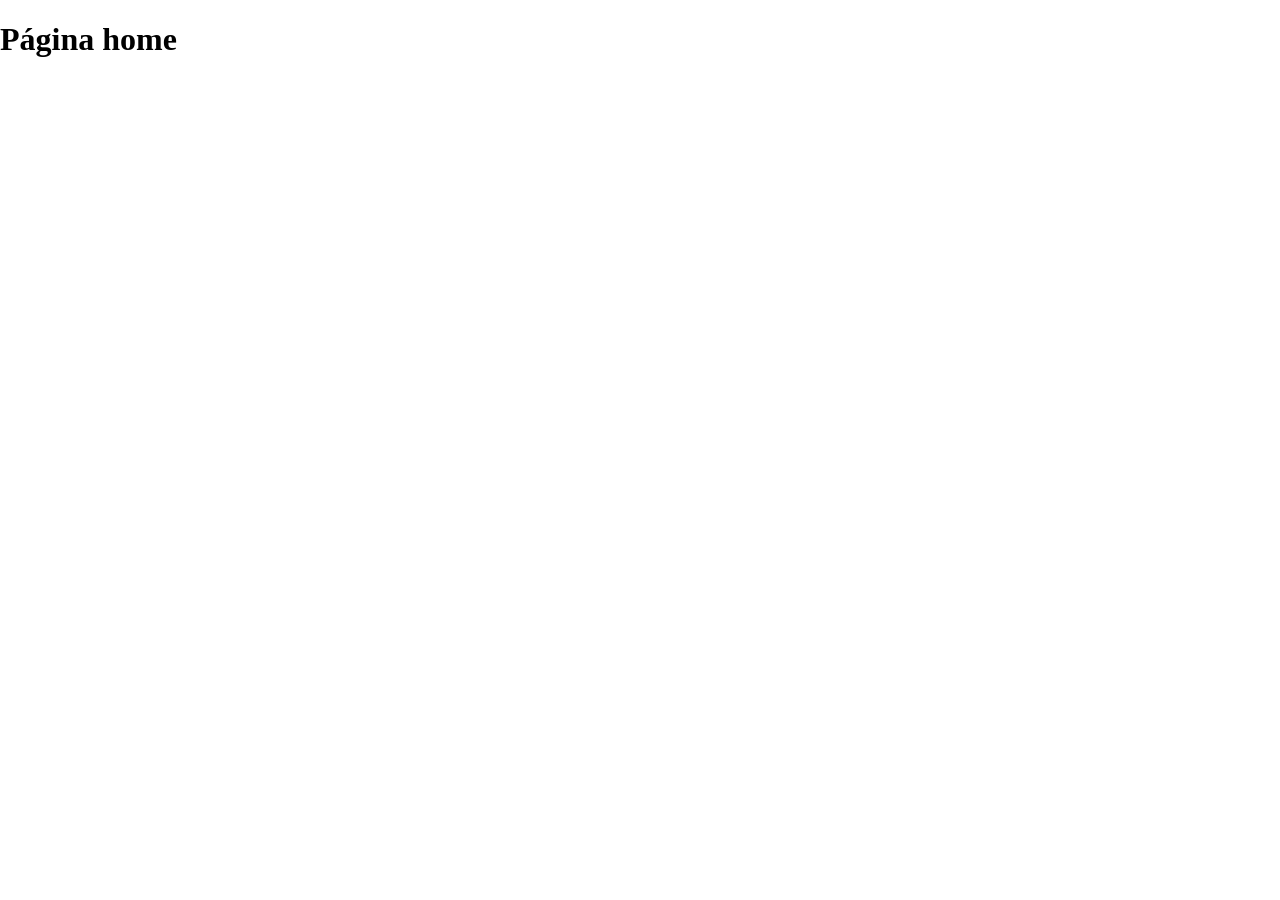
==== index.html @ 8ddde6b7 "chore: adiciona a estrutura basica de arquivos" ====
<!DOCTYPE html>
<html lang="pt-br">
<head>
    <meta charset="UTF-8">
    <meta name="viewport" content="width=device-width, initial-scale=1.0">
    <link rel="stylesheet" href="./css/style.css">
    <title>Home</title>
</head>
<body>
    <h1>Página home</h1>

    <script src="./js/script.js"></script>
</body>
</html>
---- css/style.css ----
html, body, header, main, footer {
    margin: 0;
    padding: 0;
}
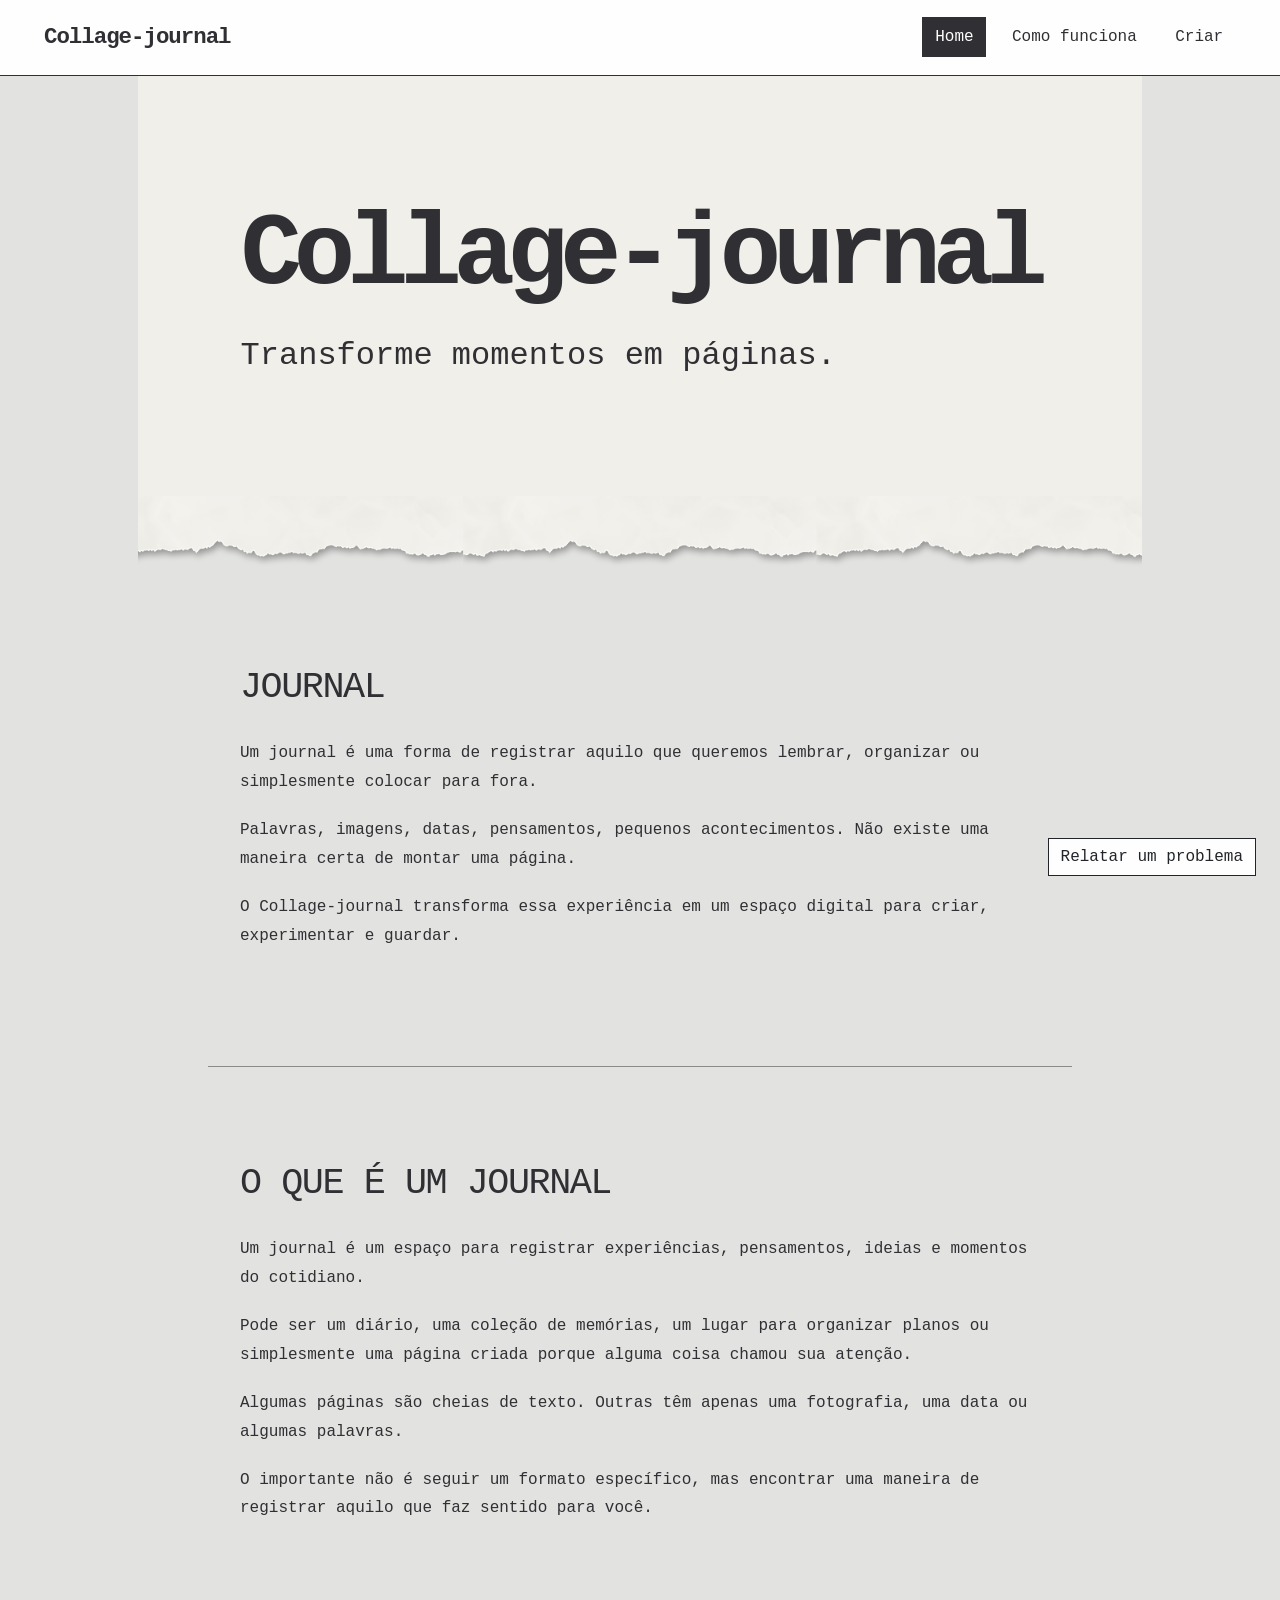
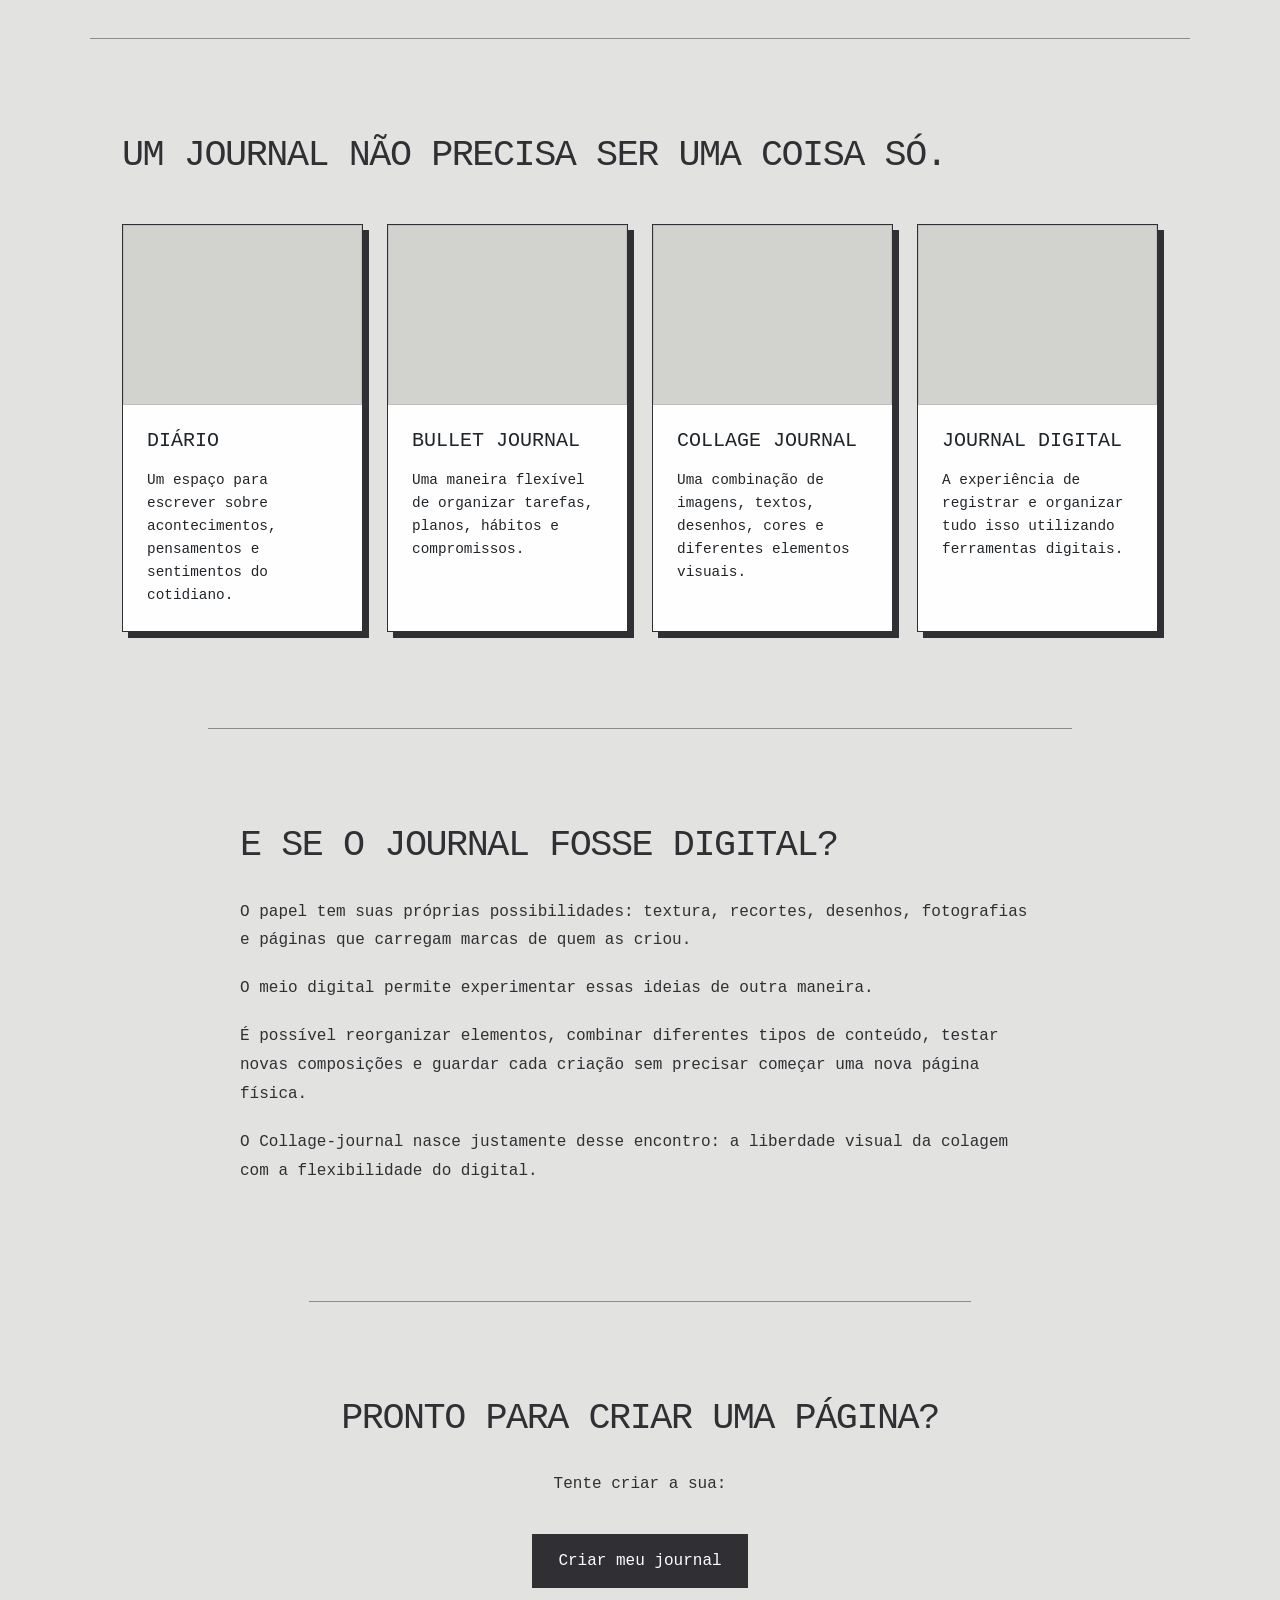
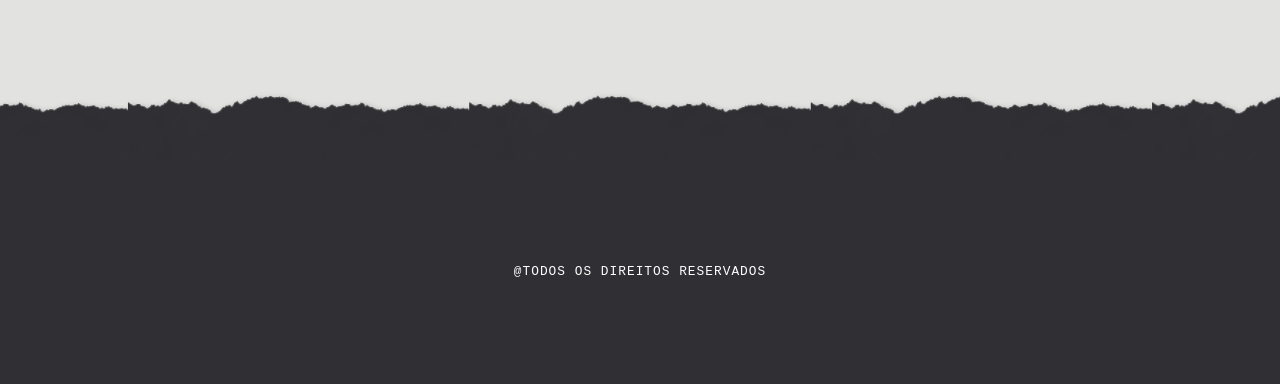
==== commit 31ba5359: "style: organiza layout das paginas e estilizacao responsiva" ====
--- a/index.html
+++ b/index.html
@@ -3,12 +3,163 @@
 <head>
     <meta charset="UTF-8">
     <meta name="viewport" content="width=device-width, initial-scale=1.0">
-    <link rel="stylesheet" href="./css/style.css">
-    <title>Home</title>
+    
+    <link href="https://cdn.jsdelivr.net/npm/bootstrap@5.3.3/dist/css/bootstrap.min.css" rel="stylesheet">
+    <link rel="stylesheet" href="css/style.css">
+    
+    <title>Collage-Journal | Home</title>
 </head>
 <body>
-    <h1>Página home</h1>
-
+    <header>
+        <nav class="navbar navbar-expand-lg">
+            <div class="container-fluid">
+                <a class="navbar-brand" href="index.html">Collage-journal</a>
+                <button
+                    class="navbar-toggler"
+                    type="button"
+                    data-bs-toggle="collapse"
+                    data-bs-target="#navbarContent"
+                    aria-controls="navbarContent"
+                    aria-expanded="false"
+                    aria-label="Abrir menu"
+                >
+                    <span class="navbar-toggler-icon"></span>
+                </button>
+                <div class="collapse navbar-collapse" id="navbarContent">
+                    <ul class="navbar-nav ms-auto">
+                        <li class="nav-item">
+                            <a class="nav-link active" href="index.html">Home</a>
+                        </li>
+                        <li class="nav-item">
+                            <a class="nav-link" href="make.html">Como funciona</a>
+                        </li>
+                        <li class="nav-item">
+                            <a class="nav-link" href="create.html">Criar</a>
+                        </li>
+                    </ul>
+                </div>
+            </div>
+        </nav>
+    </header>
+    <main>
+        <section class="banner">
+            <div class="conteudo_banner">
+                <h1>Collage-journal</h1>
+                <h2>Transforme momentos em páginas.</h2>
+            </div>
+            <div class="fim_banner"></div>
+        </section>
+        <section>
+            <h4>Journal</h4>
+            <p>Um journal é uma forma de registrar aquilo que queremos lembrar, organizar ou simplesmente colocar para fora.</p>
+            <p>Palavras, imagens, datas, pensamentos, pequenos acontecimentos. Não existe uma maneira certa de montar uma página.</p>
+            <p>O Collage-journal transforma essa experiência em um espaço digital para criar, experimentar e guardar.</p>
+        </section>
+        <section>
+            <h4>O que é um journal</h4>
+            <p>Um journal é um espaço para registrar experiências, pensamentos, ideias e momentos do cotidiano.</p>
+            <p>Pode ser um diário, uma coleção de memórias, um lugar para organizar planos ou simplesmente uma página criada porque alguma coisa chamou sua atenção.</p>
+            <p>Algumas páginas são cheias de texto. Outras têm apenas uma fotografia, uma data ou algumas palavras.</p>
+            <p>O importante não é seguir um formato específico, mas encontrar uma maneira de registrar aquilo que faz sentido para você.</p>
+        </section>
+        <section>
+            <h4>Um journal não precisa ser uma coisa só.</h4>
+            <section class="carrocel">
+                <article class="card">
+                    <img>
+                    <div>
+                        <h3>Diário</h3>
+                        <p>Um espaço para escrever sobre acontecimentos, pensamentos e sentimentos do cotidiano.</p>
+                    </div>
+                </article>
+                <article class="card">
+                    <img>
+                    <div>
+                        <h3>Bullet Journal</h3>
+                        <p>Uma maneira flexível de organizar tarefas, planos, hábitos e compromissos.</p>
+                    </div>
+                </article>
+                <article class="card">
+                    <img>
+                    <div>
+                        <h3>Collage Journal</h3>
+                        <p>Uma combinação de imagens, textos, desenhos, cores e diferentes elementos visuais.</p>
+                    </div>
+                </article>
+                <article class="card">
+                    <img>
+                    <div>
+                        <h3>Journal Digital</h3>
+                        <p>A experiência de registrar e organizar tudo isso utilizando ferramentas digitais.</p>
+                    </div>
+                </article>
+            </section>
+        </section>
+        <section>
+            <h4>E se o journal fosse digital?</h4>
+            <p>O papel tem suas próprias possibilidades: textura, recortes, desenhos, fotografias e páginas que carregam marcas de quem as criou.</p>
+            <p>O meio digital permite experimentar essas ideias de outra maneira.</p>
+            <p>É possível reorganizar elementos, combinar diferentes tipos de conteúdo, testar novas composições e guardar cada criação sem precisar começar uma nova página física.</p>
+            <p>O Collage-journal nasce justamente desse encontro: a liberdade visual da colagem com a flexibilidade do digital.</p>
+        </section>
+        <section>
+            <h4>Pronto para criar uma página?</h4>
+            <p>Tente criar a sua:</p>
+            <button><a href="create.html">Criar meu journal</a></button>
+        </section>
+    </main>
+    <script src="https://cdn.jsdelivr.net/npm/bootstrap@5.3.3/dist/js/bootstrap.bundle.min.js"></script>
+    <button
+        type="button"
+        class="btn btn-outline-dark bug-button"
+        data-bs-toggle="modal"
+        data-bs-target="#bugModal"
+    >
+           Relatar um problema
+    </button>
+    <div
+        class="modal fade"
+        id="bugModal"
+        tabindex="-1"
+        aria-labelledby="bugModalLabel"
+        aria-hidden="true"
+    >
+        <div class="modal-dialog">
+            <diV class="modal-content">
+                <div class="modal-header">
+                    <h2 class="modal-title"id="bugModalLabel">Encontrou um problema?</h2>
+                    <button
+                        type="button"
+                        class="btn-close"
+                        data-bs-dismiss="modal"
+                        aria-label="Fechar"
+                    ></button>
+                </div>
+                <div class="modal-body">
+                    <p>Conte para nós o que aconteceu.</p>
+                    <form id="bugForm">
+                        <div class="mb-3">
+                            <label for="bugDescription" class="form-label">Descrição do problema</label>
+                            <textarea
+                                class="form-control"
+                                id="bugDescription"
+                                rows="5"
+                                placeholder="Descreva o problema..."
+                                required
+                            ></textarea>
+                        </div>
+                        <button type="submit" class="btn btn-dark">Enviar</button>
+                    </form>
+                </div>
+            </div>
+        </div>
+    </div>
+    <footer>
+        <div class="topo_footer"></div>
+        <div class="conteudo_footer">
+            <p>@todos os direitos reservados</p>
+        </div>
+    </footer>
     <script src="./js/script.js"></script>
 </body>
 </html>
--- a/css/style.css
+++ b/css/style.css
@@ -1,4 +1,1005 @@
-html, body, header, main, footer {
+html, body {
     margin: 0;
     padding: 0;
+    min-height: 100%;
+}
+
+body {
+    background-color: #e2e2e0;
+    color: #303034;
+
+    font-family: 'Courier New', Courier, monospace;
+
+    display: flex;
+    flex-direction: column;
+}
+
+img {
+    max-width: 100%;
+    display: block;
+}
+
+a {
+    color: inherit;
+}
+
+header {
+    position: relative;
+    z-index: 10;
+
+    background-color: #fefefe;
+    border-bottom: 1px solid #303034;
+}
+
+.navbar {
+    min-height: 75px;
+    padding: 0.8rem 2rem;
+}
+
+.navbar-brand {
+    color: #303034;
+
+    font-size: 1.4rem;
+    font-weight: bold;
+    letter-spacing: -1px;
+}
+
+.navbar-brand:hover {
+    color: #55555a;
+}
+
+.navbar-nav {
+    gap: 0.8rem;
+}
+
+.nav-link {
+    color: #303034;
+
+    padding: 0.5rem 0.8rem !important;
+
+    transition:
+        background-color 0.2s ease,
+        color 0.2s ease;
+}
+
+.nav-link:hover,
+.nav-link.active {
+    background-color: #303034;
+    color: #fefefe !important;
+}
+
+
+main {
+    width: 100%;
+    min-height: 100vh;
+
+    flex: 1;
+
+    display: flex;
+    flex-direction: column;
+    align-items: center;
+}
+
+.banner {
+    margin: 0;
+    padding: 0;
+
+    display: flex;
+    flex-direction: column;
+}
+
+.conteudo_banner {
+    width: 100%;
+    min-height: 420px;
+
+    padding: 7rem 8vw 6rem;
+
+    background-color: #f0efea;
+
+    display: flex;
+    flex-direction: column;
+    justify-content: center;
+    align-items: flex-start;
+}
+
+.conteudo_banner h1 {
+    margin: 0;
+
+    font-size: clamp(3rem, 8vw, 7rem);
+    line-height: 0.9;
+    font-weight: 700;
+    letter-spacing: -0.08em;
+}
+
+.conteudo_banner h2 {
+    max-width: 700px;
+
+    margin: 2rem 0 0;
+
+    font-size: clamp(1.1rem, 2.5vw, 2rem);
+    font-weight: normal;
+    line-height: 1.4;
+}
+
+.fim_banner {
+    width: 100%;
+    height: 75px;
+
+    background-image: url('../img/torn-paper-edge-white-01.png');
+    background-repeat: repeat-x;
+    background-size: auto 100%;
+    background-position: bottom;
+
+    background-color: #e2e2e0;
+}
+
+
+main > section:not(.banner) {
+    max-width: 1100px;
+
+    margin: 0 auto;
+    padding: 6rem 2rem;
+}
+
+main > section:not(.banner) + section:not(.banner) {
+    border-top: 1px solid #8b8b87;
+}
+
+main h4 {
+    margin: 0 0 2rem;
+
+    font-size: clamp(1.5rem, 3vw, 2.3rem);
+    line-height: 1.1;
+
+    text-transform: uppercase;
+    letter-spacing: -0.04em;
+}
+
+main p {
+    max-width: 800px;
+
+    margin: 0 0 1.2rem;
+
+    font-size: 1rem;
+    line-height: 1.8;
+}
+
+
+.carrocel {
+    width: 100%;
+
+    margin: 3rem 0 0;
+
+    display: grid;
+    grid-template-columns: repeat(4, 1fr);
+    gap: 1.5rem;
+}
+
+.card {
+    min-height: 350px;
+
+    background-color: #fefefe;
+    border: 1px solid #303034;
+    border-radius: 0;
+
+    overflow: hidden;
+
+    box-shadow: 6px 6px 0 #303034;
+
+    transition:
+        transform 0.2s ease,
+        box-shadow 0.2s ease;
+}
+
+.card:hover {
+    transform: translate(-3px, -3px);
+    box-shadow: 9px 9px 0 #303034;
+}
+
+.card img {
+    width: 100%;
+    height: 180px;
+
+    background-color: #d2d2ce;
+
+    object-fit: cover;
+}
+
+.card > div {
+    padding: 1.5rem;
+}
+
+.card h3 {
+    margin: 0 0 1rem;
+
+    font-size: 1.25rem;
+    text-transform: uppercase;
+}
+
+.card p {
+    margin: 0;
+
+    font-size: 0.9rem;
+    line-height: 1.6;
+}
+
+main > section:last-child {
+    text-align: center;
+}
+
+main > section:last-child p {
+    margin-left: auto;
+    margin-right: auto;
+}
+
+main > section:last-child button {
+    margin-top: 1rem;
+    padding: 0;
+
+    background-color: #303034;
+    border: 2px solid #303034;
+
+    transition:
+        transform 0.2s ease,
+        background-color 0.2s ease;
+}
+
+main > section:last-child button:hover {
+    transform: translateY(-3px);
+    background-color: #fefefe;
+}
+
+main > section:last-child button a {
+    display: block;
+
+    padding: 0.8rem 1.5rem;
+
+    color: #fefefe;
+    text-decoration: none;
+}
+
+main > section:last-child button:hover a {
+    color: #303034;
+}
+
+.bug-button {
+    position: fixed;
+    right: 1.5rem;
+    bottom: 1.5rem;
+
+    z-index: 1000;
+
+    border-radius: 0;
+    background-color: #fefefe;
+}
+
+.modal-content {
+    background-color: #f0efea;
+
+    border: 2px solid #303034;
+    border-radius: 0;
+}
+
+.modal-header {
+    border-bottom: 1px dashed #303034;
+}
+
+.modal-title {
+    font-size: 1.3rem;
+}
+
+.modal-body {
+    padding: 1.5rem;
+}
+
+.form-control {
+    background-color: #fefefe;
+
+    border: 1px solid #303034;
+    border-radius: 0;
+}
+
+.form-control:focus {
+    border-color: #303034;
+
+    box-shadow: 3px 3px 0 #303034;
+}
+
+.modal .btn-dark {
+    border-radius: 0;
+}
+
+footer {
+    width: 100%;
+    min-height: 300px;
+
+    display: flex;
+    flex-direction: column;
+    align-items: center;
+
+    color: #fefefe;
+}
+
+.topo_footer {
+    width: 100%;
+    height: 75px;
+
+    background-image: url('../img/torn-paper-edge-black-05-01.png');
+    background-repeat: repeat-x;
+    background-size: auto 100%;
+    background-position: top;
+
+    background-color: #e2e2e0;
+}
+
+.conteudo_footer {
+    width: 100%;
+    min-height: 225px;
+
+    padding: 3rem 2rem;
+    box-sizing: border-box;
+
+    background-color: #303034;
+
+    display: flex;
+    justify-content: center;
+    align-items: center;
+
+    text-align: center;
+}
+
+.conteudo_footer p {
+    margin: 0;
+
+    font-size: 0.8rem;
+    text-transform: uppercase;
+    letter-spacing: 0.08em;
+}
+
+.make-page > section:first-child {
+    padding-top: 7rem;
+    padding-bottom: 5rem;
+}
+
+.make-page > section:first-child h4 {
+    max-width: 800px;
+
+    margin-bottom: 2.5rem;
+
+    font-size: clamp(2rem, 5vw, 4rem);
+    line-height: 1;
+}
+
+.make-page > section:first-child p {
+    max-width: 700px;
+}
+
+.make-page > section:nth-child(2) {
+    display: grid;
+    grid-template-columns: repeat(2, 1fr);
+    gap: 0;
+
+    padding-top: 2rem;
+}
+
+.make-page > section:nth-child(2) article {
+    min-height: 360px;
+
+    padding: 3rem;
+
+    border-top: 1px solid #303034;
+    border-right: 1px solid #303034;
+
+    display: flex;
+    flex-direction: column;
+    justify-content: flex-start;
+
+    position: relative;
+}
+
+.make-page > section:nth-child(2) article:nth-child(even) {
+    border-right: none;
+}
+
+.make-page > section:nth-child(2) h5 {
+    margin: 0 0 2rem;
+
+    font-size: 1.5rem;
+    font-weight: bold;
+    letter-spacing: -0.03em;
+}
+
+.make-page > section:nth-child(2) article p {
+    max-width: 600px;
+
+    margin-bottom: 0.8rem;
+
+    font-size: 0.95rem;
+    line-height: 1.7;
+}
+
+.make-page > section:nth-child(2) article:last-child {
+    grid-column: 1 / -1;
+
+    min-height: auto;
+
+    padding: 5rem 3rem;
+
+    border-right: none;
+    border-bottom: 1px solid #303034;
+
+    background-color: #f0efea;
+
+    align-items: center;
+    text-align: center;
+}
+
+.make-page > section:nth-child(2) article:last-child h5 {
+    max-width: 700px;
+
+    font-size: clamp(1.8rem, 4vw, 3rem);
+}
+
+.make-page > section:nth-child(2) article:last-child p {
+    margin-bottom: 0.4rem;
+}
+
+.make-page > section:nth-child(2) article:last-child button {
+    margin-top: 2rem;
+    padding: 0;
+
+    border: 2px solid #303034;
+    border-radius: 0;
+
+    background-color: #303034;
+
+    transition:
+        transform 0.2s ease,
+        background-color 0.2s ease;
+}
+
+.make-page > section:nth-child(2) article:last-child button:hover {
+    background-color: #fefefe;
+    transform: translateY(-3px);
+}
+
+.make-page > section:nth-child(2) article:last-child button a {
+    display: block;
+
+    padding: 0.8rem 1.5rem;
+
+    color: #fefefe;
+    text-decoration: none;
+}
+
+.make-page > section:nth-child(2) article:last-child button:hover a {
+    color: #303034;
+}
+
+.create-page {
+    width: 100%;
+
+    padding: 0;
+
+    background-color: #e2e2e0;
+}
+
+.create-header {
+    width: 100%;
+    max-width: 1200px;
+
+    margin: 0 auto !important;
+    padding: 5rem 2rem 3rem !important;
+}
+
+.create-header h1 {
+    margin: 0 0 1rem;
+
+    font-size: clamp(2.5rem, 6vw, 5rem);
+    line-height: 0.95;
+    letter-spacing: -0.07em;
+}
+
+.create-header p {
+    max-width: 650px;
+
+    margin: 0;
+
+    font-size: 1rem;
+    line-height: 1.7;
+}
+
+.file-name-section {
+    width: 100%;
+
+    margin: 0 !important;
+    padding: 0 0 3rem !important;
+}
+
+.file-name-section .container {
+    max-width: 1200px;
+}
+
+.file-name-section .form-label {
+    margin-bottom: 0.5rem;
+
+    font-size: 0.85rem;
+    font-weight: bold;
+    text-transform: uppercase;
+    letter-spacing: 0.05em;
+}
+
+#fileName {
+    max-width: 600px;
+
+    padding: 0.8rem 1rem;
+
+    background-color: #fefefe;
+
+    border: 1px solid #303034;
+    border-radius: 0;
+
+    font-family: 'Courier New', Courier, monospace;
+}
+
+#fileName:focus {
+    border-color: #303034;
+
+    box-shadow: 4px 4px 0 #303034;
+}
+
+.create-page .editor {
+    width: 100%;
+
+    margin: 0 !important;
+    padding: 0 !important;
+}
+
+.editor > .row {
+    margin: 0;
+}
+
+.editor-sidebar {
+    min-height: 700px;
+
+    padding: 2rem !important;
+
+    background-color: #f0efea;
+
+    border-top: 1px solid #303034;
+    border-right: 1px solid #303034;
+    border-bottom: 1px solid #303034;
+}
+
+.editor-sidebar h2 {
+    margin: 0 0 2.5rem;
+
+    font-size: 1.5rem;
+    text-transform: uppercase;
+    letter-spacing: -0.04em;
+}
+
+.tool-section {
+    padding: 0 0 2rem;
+    margin-bottom: 2rem;
+
+    border-bottom: 1px dashed #777773;
+}
+
+.tool-section:last-child {
+    margin-bottom: 0;
+}
+
+.tool-section h3 {
+    margin: 0 0 1rem;
+
+    font-size: 0.9rem;
+    font-weight: bold;
+    text-transform: uppercase;
+    letter-spacing: 0.05em;
+}
+
+#addText {
+    width: 100%;
+
+    border-radius: 0;
+
+    text-align: left;
+
+    transition:
+        background-color 0.2s ease,
+        color 0.2s ease,
+        transform 0.2s ease;
+}
+
+#addText:hover {
+    background-color: #303034;
+    color: #fefefe;
+
+    transform: translateX(3px);
+}
+
+.image-options {
+    display: grid;
+    grid-template-columns: repeat(2, 1fr);
+    gap: 0.75rem;
+}
+
+.image-option {
+    width: 100%;
+    height: 100px;
+
+    padding: 0;
+
+    background-color: #d2d2ce;
+
+    border: 1px solid #303034;
+    border-radius: 0;
+
+    overflow: hidden;
+
+    cursor: pointer;
+
+    transition:
+        transform 0.2s ease,
+        box-shadow 0.2s ease;
+}
+
+.image-option:hover {
+    transform: translate(-2px, -2px);
+    box-shadow: 4px 4px 0 #303034;
+}
+
+.image-option:focus {
+    outline: 2px solid #303034;
+    outline-offset: 2px;
+}
+
+.image-option img {
+    width: 100%;
+    height: 100%;
+
+    object-fit: cover;
+}
+
+
+.editor-workspace {
+    min-height: 700px;
+
+    padding: 3rem !important;
+
+    background-color: #d6d6d2;
+
+    border-top: 1px solid #303034;
+    border-bottom: 1px solid #303034;
+
+    overflow: auto;
+}
+
+.canvas-container {
+    width: 100%;
+    min-height: 100%;
+
+    padding: 1rem;
+
+    display: flex;
+    justify-content: center;
+    align-items: flex-start;
+}
+
+#journalCanvas {
+    width: 900px;
+    height: 700px;
+    max-width: 100%;
+
+    display: block;
+
+    background-color: #fefefe;
+
+    border: 1px solid #303034;
+
+    box-shadow: 10px 10px 0 #303034;
+}
+
+.save-section {
+    width: 100%;
+
+    margin: 0 !important;
+    padding: 3rem 1rem 5rem !important;
+}
+
+#saveJournal {
+    min-width: 180px;
+
+    padding: 0.8rem 1.5rem;
+
+    background-color: #303034;
+
+    border: 2px solid #303034;
+    border-radius: 0;
+
+    font-family: 'Courier New', Courier, monospace;
+
+    transition:
+        background-color 0.2s ease,
+        color 0.2s ease,
+        transform 0.2s ease;
+}
+
+#saveJournal:hover {
+    background-color: #fefefe;
+    color: #303034;
+
+    transform: translateY(-3px);
+}
+
+@media only screen and (max-width: 991px) {
+
+
+    .create-header {
+        padding: 4rem 2rem 2rem !important;
+    }
+
+    .editor-sidebar {
+        min-height: auto;
+
+        border-right: none;
+        border-bottom: 1px solid #303034;
+    }
+
+    .editor-workspace {
+        min-height: 600px;
+
+        padding: 2rem !important;
+    }
+
+    .image-options {
+        grid-template-columns: repeat(3, 1fr);
+    }
+
+    .image-option {
+        height: 120px;
+    }
+}
+
+
+
+@media only screen and (max-width: 900px) {
+
+    .navbar {
+        padding: 0.8rem 1.5rem;
+    }
+
+    .conteudo_banner {
+        min-height: 380px;
+
+        padding: 6rem 6vw;
+    }
+
+    main > section:not(.banner) {
+        padding: 5rem 1.5rem;
+    }
+
+    .carrocel {
+        grid-template-columns: repeat(2, 1fr);
+    }
+
+
+    .make-page > section:nth-child(2) article {
+        min-height: 400px;
+
+        padding: 2.5rem;
+    }
+
+    .editor-sidebar {
+        min-height: auto;
+    }
+}
+
+
+@media only screen and (max-width: 600px) {
+
+    .navbar {
+        padding: 0.7rem 1rem;
+    }
+
+    .navbar-brand {
+        font-size: 1.15rem;
+    }
+
+    .navbar-nav {
+        padding-top: 1rem;
+        gap: 0.2rem;
+    }
+
+    .nav-link {
+        padding: 0.7rem !important;
+    }
+
+    .conteudo_banner {
+        min-height: 320px;
+
+        padding: 5rem 1.5rem 4rem;
+    }
+
+    .conteudo_banner h1 {
+        font-size: clamp(2.8rem, 15vw, 5rem);
+    }
+
+    .conteudo_banner h2 {
+        margin-top: 1.5rem;
+
+        font-size: 1rem;
+    }
+
+    .fim_banner {
+        height: 55px;
+    }
+
+    main > section:not(.banner) {
+        padding: 4rem 1.25rem;
+    }
+
+    main h4 {
+        font-size: 1.5rem;
+    }
+
+    main p {
+        font-size: 0.9rem;
+        line-height: 1.7;
+    }
+
+    .carrocel {
+        grid-template-columns: 1fr;
+
+        gap: 2rem;
+        margin-top: 2rem;
+    }
+
+    .card {
+        min-height: auto;
+    }
+
+    .card img {
+        height: 200px;
+    }
+
+    .make-page > section:first-child {
+        padding-top: 4rem;
+        padding-bottom: 3rem;
+    }
+
+    .make-page > section:first-child h4 {
+        margin-bottom: 2rem;
+    }
+
+    .make-page > section:nth-child(2) {
+        display: flex;
+        flex-direction: column;
+
+        padding-top: 0;
+    }
+
+    .make-page > section:nth-child(2) article {
+        min-height: auto;
+
+        padding: 3rem 1.25rem;
+
+        border-right: none;
+        border-bottom: 1px solid #303034;
+    }
+
+    .make-page > section:nth-child(2) article:nth-child(even) {
+        border-right: none;
+    }
+
+    .make-page > section:nth-child(2) article:last-child {
+        padding: 4rem 1.25rem;
+
+        border-bottom: none;
+    }
+
+    .make-page > section:nth-child(2) article:last-child h5 {
+        font-size: 1.8rem;
+    }
+
+    .create-header {
+        padding: 3rem 1.25rem 2rem !important;
+    }
+
+    .create-header h1 {
+        font-size: 3rem;
+    }
+
+    .file-name-section {
+        padding: 0 1.25rem 2rem !important;
+    }
+
+    .file-name-section .container {
+        padding: 0;
+    }
+
+    .editor-sidebar {
+        padding: 1.5rem !important;
+    }
+
+    .editor-sidebar h2 {
+        margin-bottom: 2rem;
+    }
+
+    .image-options {
+        grid-template-columns: repeat(3, 1fr);
+    }
+
+    .image-option {
+        height: 85px;
+    }
+
+    .editor-workspace {
+        min-height: auto;
+
+        padding: 1rem !important;
+    }
+
+    .canvas-container {
+        padding: 0.5rem;
+
+        overflow: auto;
+
+        justify-content: flex-start;
+    }
+
+    #journalCanvas {
+        width: 900px;
+        max-width: none;
+
+        box-shadow: 6px 6px 0 #303034;
+    }
+
+    .save-section {
+        padding: 2rem 1rem 4rem !important;
+    }
+
+    #saveJournal {
+        width: 100%;
+        max-width: 300px;
+    }
+
+    .bug-button {
+        right: 1rem;
+        bottom: 1rem;
+
+        font-size: 0.75rem;
+    }
+
+    footer {
+        min-height: 250px;
+    }
+
+    .topo_footer {
+        height: 55px;
+    }
+
+    .conteudo_footer {
+        min-height: 195px;
+
+        padding: 2rem 1rem;
+    }
+}
+
+@media only screen and (max-width: 400px) {
+
+    .conteudo_banner {
+        padding-left: 1rem;
+        padding-right: 1rem;
+    }
+
+    main > section:not(.banner) {
+        padding-left: 1rem;
+        padding-right: 1rem;
+    }
+
+    .bug-button {
+        font-size: 0.7rem;
+    }
 }
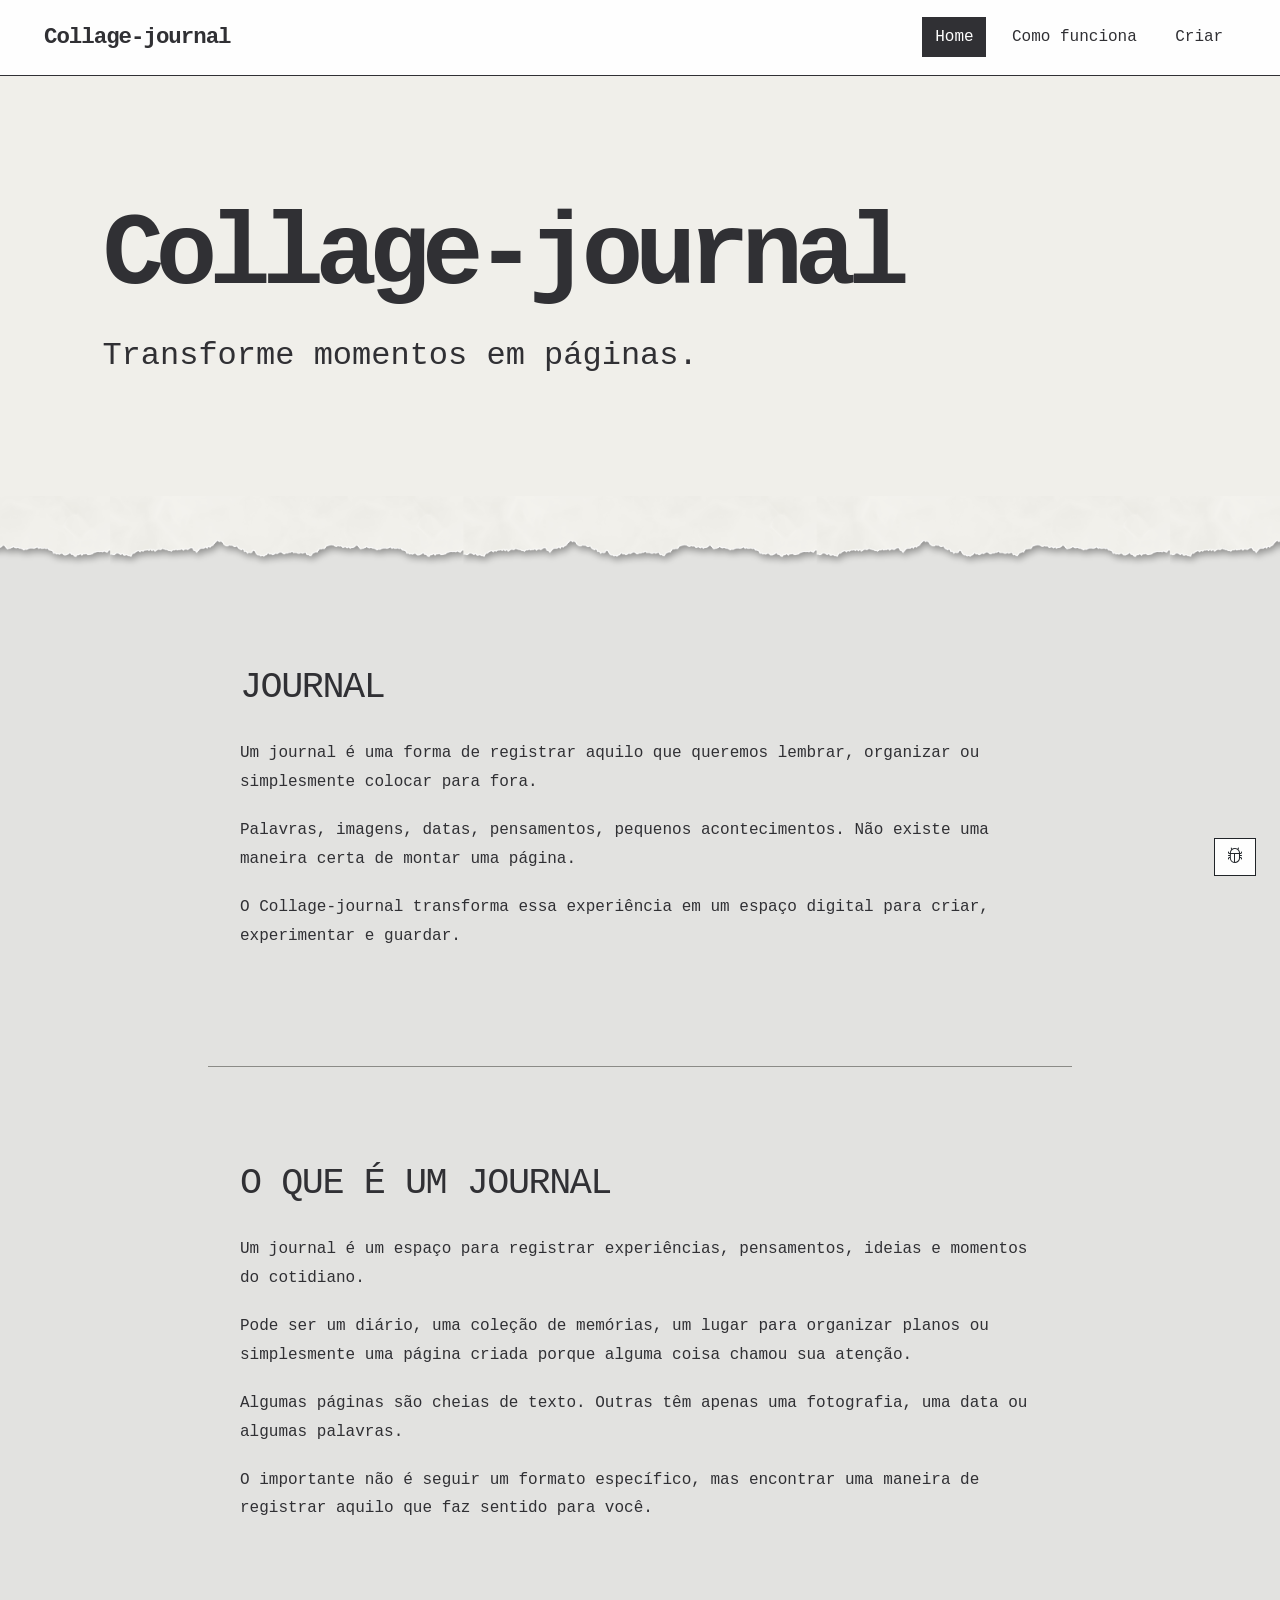
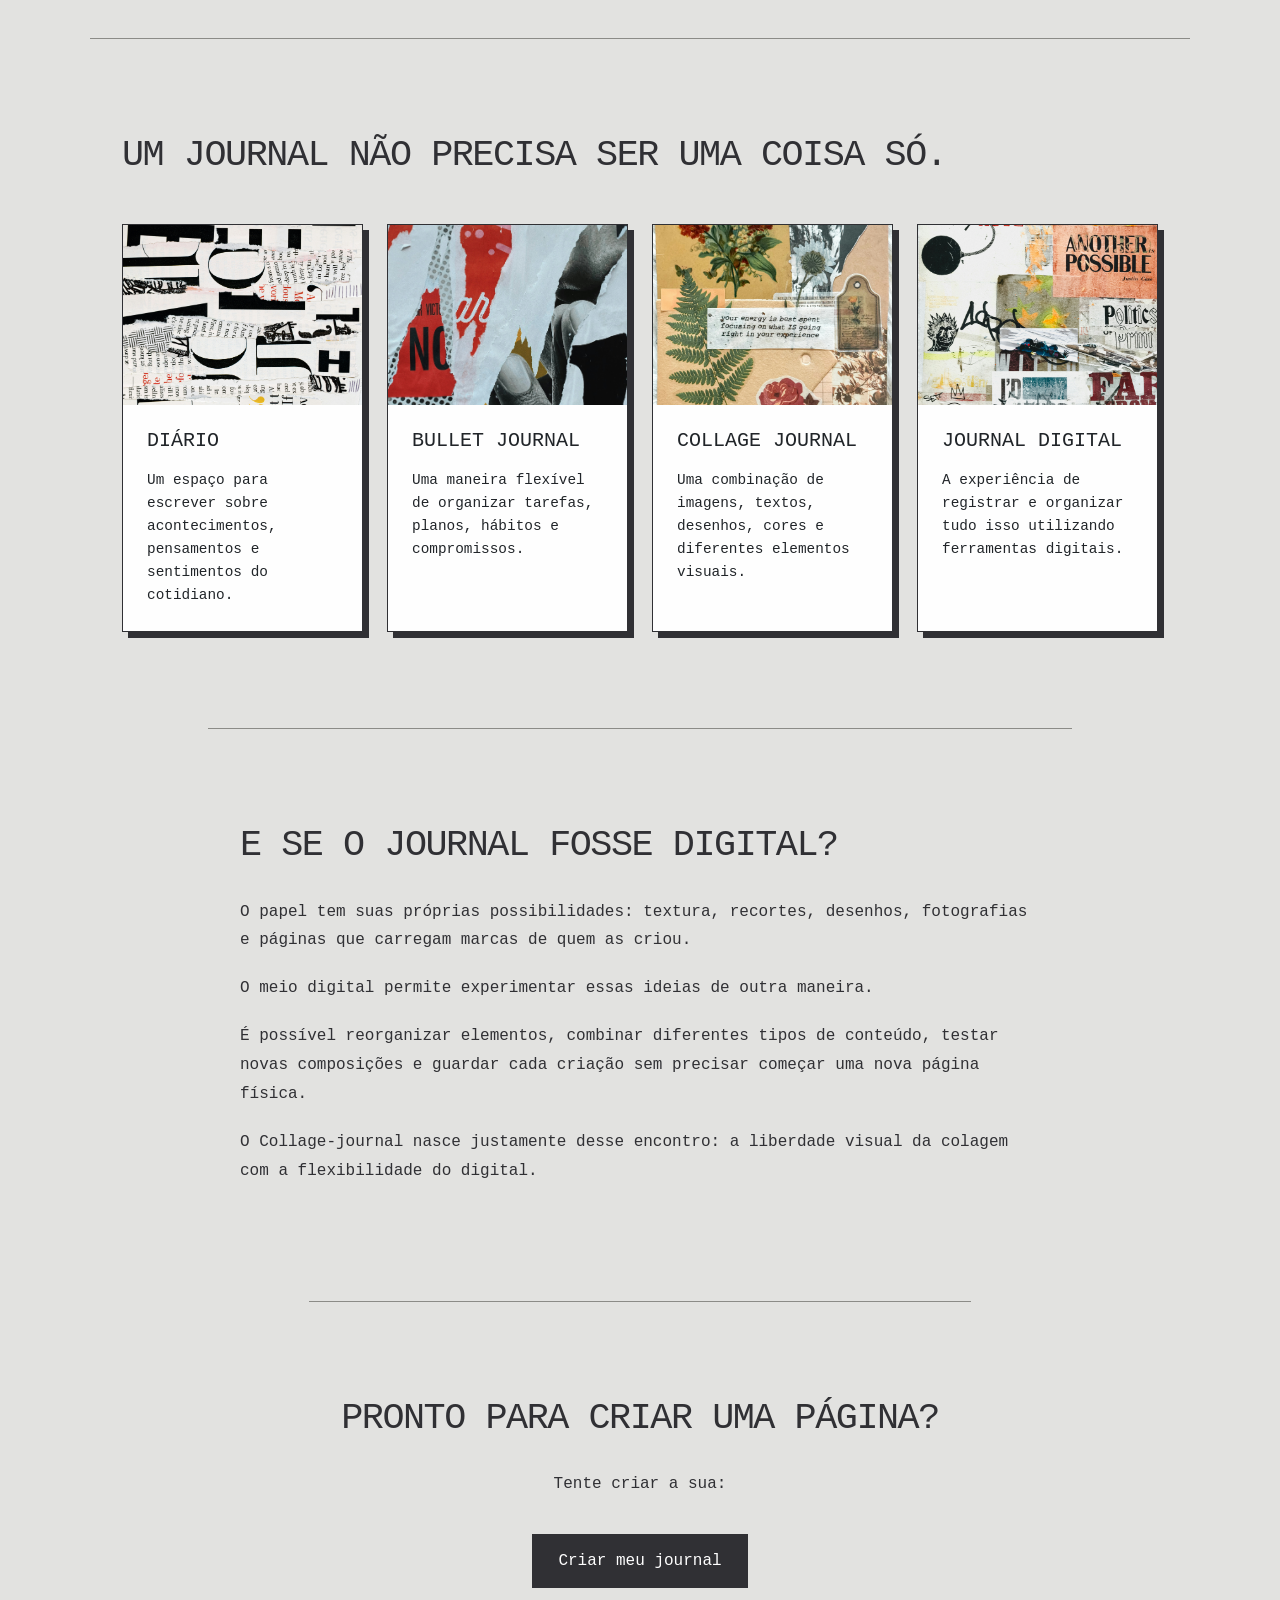
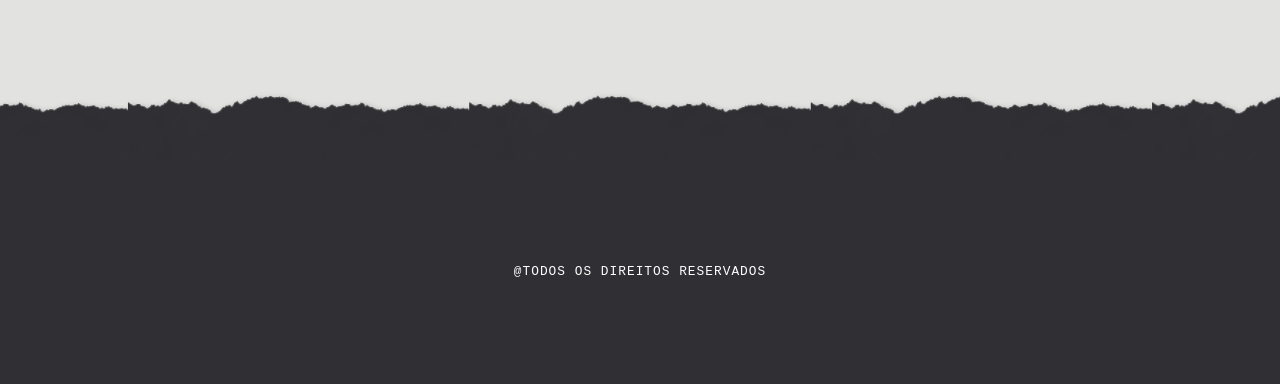
==== commit 4f526e32: "feat: adiciona feedback e carregamento" ====
--- a/index.html
+++ b/index.html
@@ -4,6 +4,7 @@
     <meta charset="UTF-8">
     <meta name="viewport" content="width=device-width, initial-scale=1.0">
     
+    <link rel="stylesheet" href="https://cdn.jsdelivr.net/npm/bootstrap-icons@1.11.3/font/bootstrap-icons.min.css">
     <link href="https://cdn.jsdelivr.net/npm/bootstrap@5.3.3/dist/css/bootstrap.min.css" rel="stylesheet">
     <link rel="stylesheet" href="css/style.css">
     
@@ -66,28 +67,28 @@
             <h4>Um journal não precisa ser uma coisa só.</h4>
             <section class="carrocel">
                 <article class="card">
-                    <img>
+                    <img src="./img/heather-green-gUSgDLS1ua4-unsplash.jpg">
                     <div>
                         <h3>Diário</h3>
                         <p>Um espaço para escrever sobre acontecimentos, pensamentos e sentimentos do cotidiano.</p>
                     </div>
                 </article>
                 <article class="card">
-                    <img>
+                    <img src="./img/jazmin-quaynor-bm9zWKi_c9Y-unsplash.jpg">
                     <div>
                         <h3>Bullet Journal</h3>
                         <p>Uma maneira flexível de organizar tarefas, planos, hábitos e compromissos.</p>
                     </div>
                 </article>
                 <article class="card">
-                    <img>
+                    <img src="./img/allie-feeley-vX_Y9bY-6Os-unsplash.jpg">
                     <div>
                         <h3>Collage Journal</h3>
                         <p>Uma combinação de imagens, textos, desenhos, cores e diferentes elementos visuais.</p>
                     </div>
                 </article>
                 <article class="card">
-                    <img>
+                    <img src="./img/annie-spratt-jCrftLHe3ec-unsplash.jpg">
                     <div>
                         <h3>Journal Digital</h3>
                         <p>A experiência de registrar e organizar tudo isso utilizando ferramentas digitais.</p>
@@ -115,7 +116,7 @@
         data-bs-toggle="modal"
         data-bs-target="#bugModal"
     >
-           Relatar um problema
+        <i class="bi bi-bug"></i>
     </button>
     <div
         class="modal fade"
@@ -125,7 +126,7 @@
         aria-hidden="true"
     >
         <div class="modal-dialog">
-            <diV class="modal-content">
+            <div class="modal-content">
                 <div class="modal-header">
                     <h2 class="modal-title"id="bugModalLabel">Encontrou um problema?</h2>
                     <button
@@ -148,6 +149,13 @@
                                 required
                             ></textarea>
                         </div>
+                        <div
+                            id="bugMessage"
+                            class="alert alert-dark d-none"
+                            role="alert"
+                        >
+                            Mensagem enviada com sucesso!
+                        </div>
                         <button type="submit" class="btn btn-dark">Enviar</button>
                     </form>
                 </div>
--- a/css/style.css
+++ b/css/style.css
@@ -81,6 +81,8 @@
 }
 
 .banner {
+    width: 100%;
+
     margin: 0;
     padding: 0;
 
